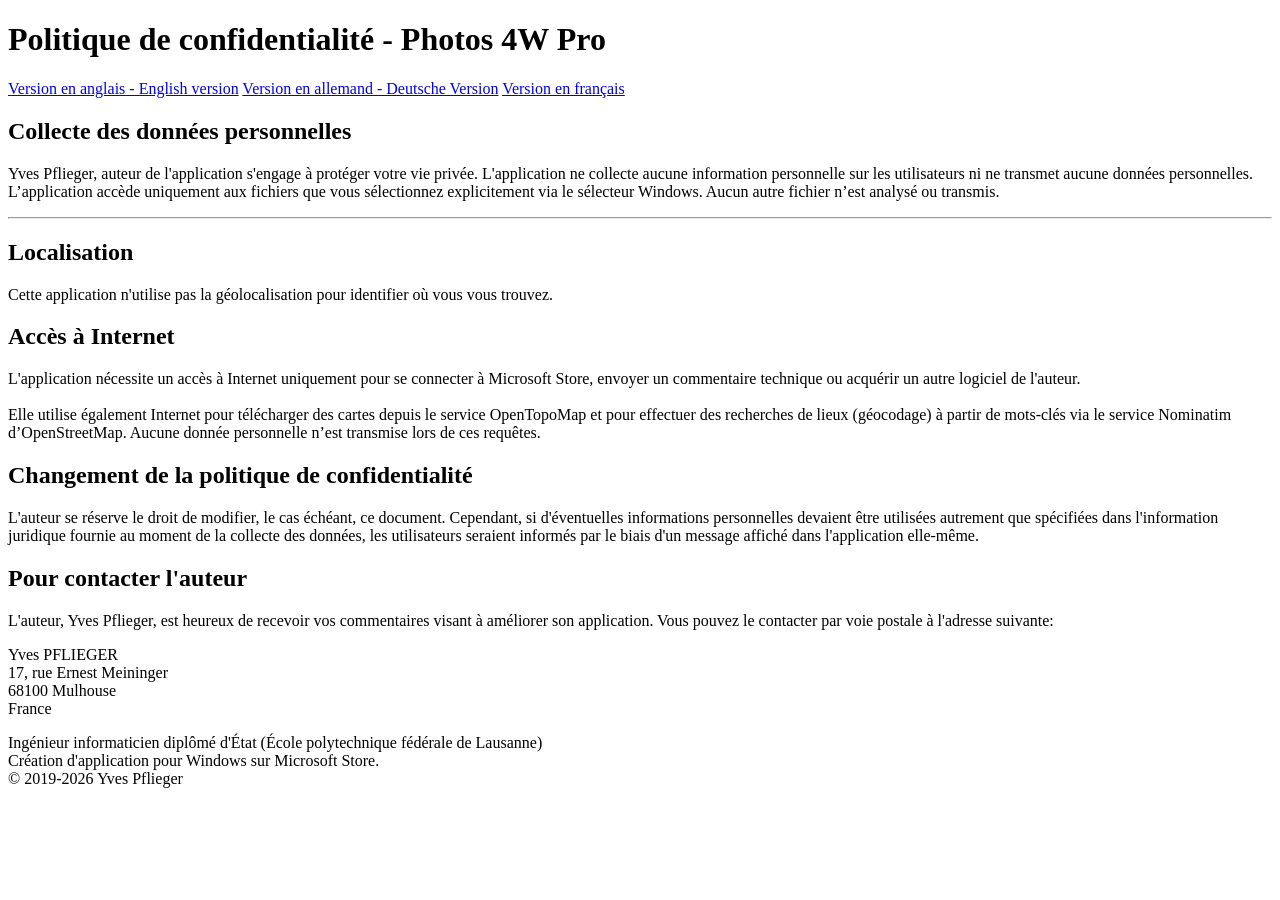
==== fr/index.html @ 0e52e219 "Add French privacy policy page" ====
<!DOCTYPE html PUBLIC "-//W3C//DTD XHTML 1.0 Strict//EN" "http://www.w3.org/TR/xhtml1/DTD/xhtml1-strict.dtd"> 
<html xmlns="http://www.w3.org/1999/xhtml" dir="ltr" lang="fr-FR"> 
    <head>
        <title>Yves Pflieger, ingénieur informaticien</title>
        <meta http-equiv="Content-Type" content="text/html; charset=UTF-8" />
        <meta content="Politique de confidentialité de l'application Photos 4W Pro pour Windows."
            name="description" />
        <meta content="Photo, politique confidentialité, Windows"
            name="keywords" />
        <meta content="Yves Pflieger" name="author" />
        <link href="../css/styles.css" rel="stylesheet" />
        <meta name="viewport" content="width=device-width; initial-scale=1.0; maximum-scale=1.0; user-scalable=0;" />
    </head>
    <body>
        <div class='pg'>
            <div class='head'>
                <h1>Politique de confidentialité - Photos 4W Pro</h1>
            </div>
            <div class='pg-main'>
                <div class='entries'>
					 <a href="http://logiciel.azurewebsites.net/Legal/PhotoTri/en/index.html">Version en anglais - English version</a>
					 <a href="http://logiciel.azurewebsites.net/Legal/PhotoTri/de/index.html">Version en allemand - Deutsche Version</a>					 
					 <a href="http://logiciel.azurewebsites.net/Legal/PhotoTri/fr/index.html">Version en français</a>
                    <h2>Collecte des données personnelles</h2>
                    <p class='preview'>Yves Pflieger, auteur de l'application 
                        s'engage à protéger votre vie privée. L'application ne collecte aucune information
                        personnelle sur les utilisateurs ni ne transmet aucune données
                        personnelles. L’application accède uniquement aux fichiers que vous sélectionnez explicitement via le sélecteur Windows. Aucun autre fichier n’est analysé ou transmis. </p>
                    <hr />
                    <h2>Localisation</h2>
                    <p class='preview'>Cette application n'utilise pas la géolocalisation pour identifier où vous vous trouvez.</p>
                    <h2>Accès à Internet</h2>
                    <p class='preview'>L'application nécessite un accès à Internet uniquement pour
                        se connecter à Microsoft Store, envoyer un commentaire technique ou acquérir un autre logiciel de l'auteur. <br/><br/>
						Elle utilise également Internet pour télécharger des cartes depuis le service OpenTopoMap et pour effectuer des recherches de lieux (géocodage) à partir de mots‑clés via le service Nominatim d’OpenStreetMap. Aucune donnée personnelle n’est transmise lors de ces requêtes.</p>
                    <h2>Changement de la politique de confidentialité</h2>
                    <p class='preview'>L'auteur se réserve le droit de modifier, le cas échéant, ce document.
                        Cependant, si d'éventuelles informations personnelles devaient être utilisées autrement
                        que spécifiées dans l'information juridique fournie au moment de la collecte des données,
                        les utilisateurs seraient informés par le biais d'un message affiché dans l'application
                        elle-même. </p>
                    <h2>Pour contacter l'auteur</h2>
                    <p class='preview'>L'auteur, Yves Pflieger, est heureux de recevoir vos commentaires
                        visant à améliorer son application. Vous pouvez le contacter par voie postale à l'adresse suivante:</p>
                    <p>Yves PFLIEGER<br />
                        17, rue Ernest Meininger<br />
                        68100 Mulhouse<br />
                        France</p>
                </div>
            </div>
            <div class='foot'>
                <p>Ingénieur informaticien diplômé d'État (École polytechnique fédérale de Lausanne)<br />
                    Création d'application pour Windows  sur Microsoft Store.<br />
                    © 2019-2026 Yves Pflieger</p>
            </div>

        </div>
    </body>
</html>
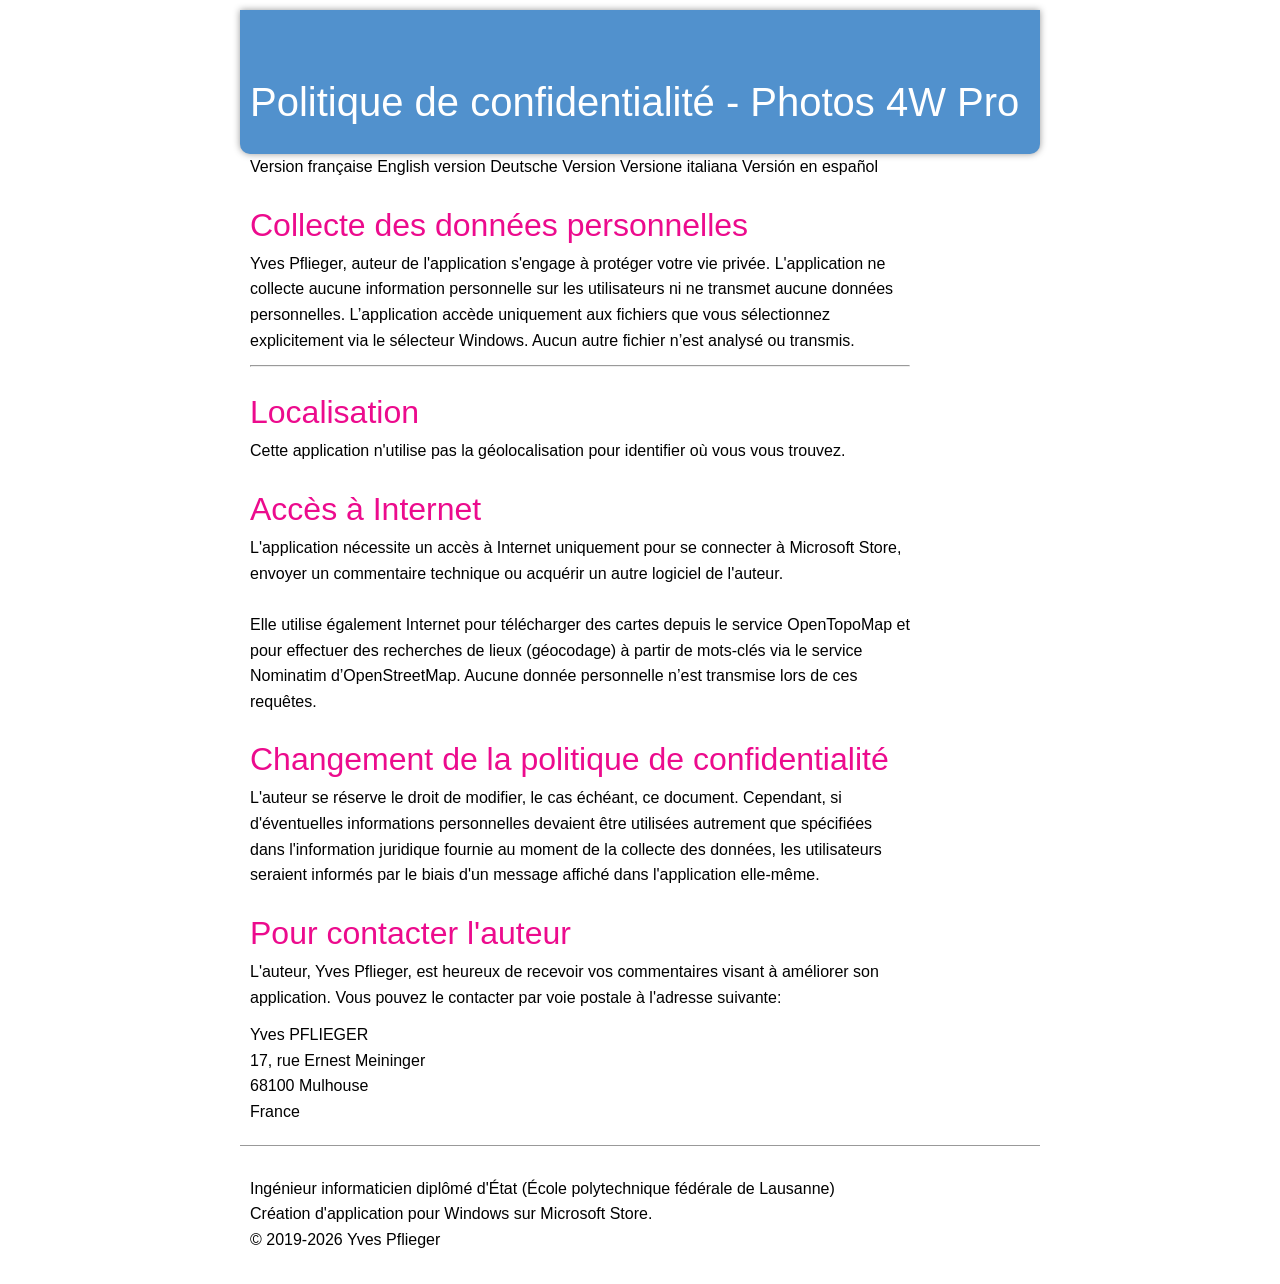
==== commit e5140884: "Update language links in privacy policy page" ====
--- a/fr/index.html
+++ b/fr/index.html
@@ -18,9 +18,11 @@
             </div>
             <div class='pg-main'>
                 <div class='entries'>
-					 <a href="http://logiciel.azurewebsites.net/Legal/PhotoTri/en/index.html">Version en anglais - English version</a>
-					 <a href="http://logiciel.azurewebsites.net/Legal/PhotoTri/de/index.html">Version en allemand - Deutsche Version</a>					 
-					 <a href="http://logiciel.azurewebsites.net/Legal/PhotoTri/fr/index.html">Version en français</a>
+					<a href="../fr/index.html">Version française</a>
+					<a href="../en/index.html">English version</a>
+					<a href="../index.html">Deutsche Version</a>
+                    <a href="../it/index.html">Versione italiana</a>
+			        <a href="../es/index.html">Versión en español</a>
                     <h2>Collecte des données personnelles</h2>
                     <p class='preview'>Yves Pflieger, auteur de l'application 
                         s'engage à protéger votre vie privée. L'application ne collecte aucune information
--- a/css/styles.css
+++ b/css/styles.css
@@ -0,0 +1,124 @@
+/* ------------------------------
+   RESET MODERNE
+------------------------------ */
+* {
+    margin: 0;
+    padding: 0;
+    box-sizing: border-box;
+}
+
+body {
+    font-family: Helvetica, "Helvetica Neue", Arial, sans-serif;
+    line-height: 1.6;
+    background: #fff;
+    color: #000;
+}
+
+/* ------------------------------
+   TITRES
+------------------------------ */
+h1, h2, h3 {
+    font-family: "Segoe UI Light", "Segoe UI", Verdana, Arial, sans-serif;
+    font-weight: normal;
+}
+
+h1 {
+    color: #fff;
+    font-size: 40px;
+}
+
+h2 {
+    margin-top: 20px;
+    font-size: 32px;
+    color: #ec0b8d;
+}
+
+p {
+    margin-bottom: 12px;
+    font-size: 16px;
+}
+
+/* ------------------------------
+   LIENS
+------------------------------ */
+a {
+    color: inherit;
+    text-decoration: none;
+}
+
+a:hover {
+    text-decoration: underline;
+}
+
+/* ------------------------------
+   LISTES
+------------------------------ */
+ul {
+    margin-left: 1.2em;
+    padding-left: 0;
+    font-family: inherit;
+    font-size: inherit;
+}
+
+li {
+    margin-bottom: 0.4em;
+    line-height: 1.4;
+}
+
+/* ------------------------------
+   STRUCTURE
+------------------------------ */
+.pg {
+    width: 100%;
+    max-width: 800px;
+    margin: 0 auto;
+}
+
+.head {
+    background: #5191cd;
+    padding: 60px 10px 20px 10px;
+    margin-top: 10px;
+    border-radius: 0 0 10px 10px;
+    box-shadow: 0 0 7px #999;
+}
+
+.pg-main {
+    padding: 0 10px;
+}
+
+.entries {
+    width: 100%;
+}
+
+/* ------------------------------
+   PIED DE PAGE
+------------------------------ */
+.foot {
+    margin-top: 20px;
+    padding: 20px 10px;
+    border-top: 1px solid #999;
+    background: #333;
+    color: #fff;
+    text-align: left;
+}
+
+/* ------------------------------
+   DESKTOP
+------------------------------ */
+@media (min-width: 800px) {
+    .head {
+        width: 100%;
+        height: auto;
+    }
+
+    .entries {
+        width: 680px;
+        padding-right: 20px;
+    }
+
+    .foot {
+        background: transparent;
+        color: #000;
+        padding-top: 30px;
+    }
+}
